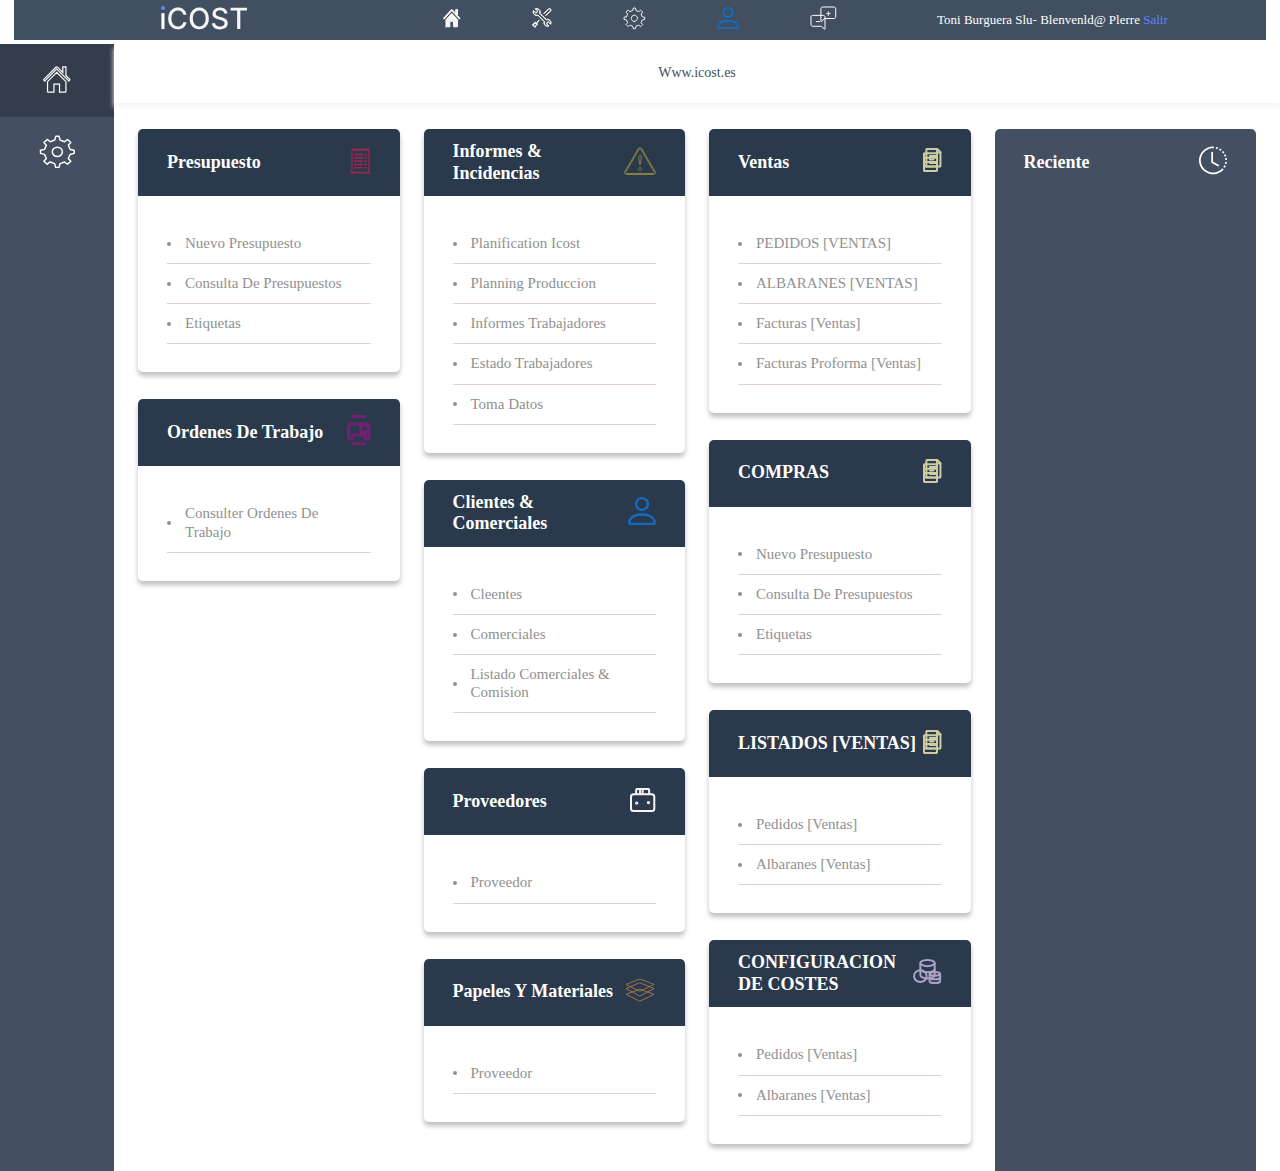
==== index.html @ 9a387f19 "icost website is compulete" ====
<!DOCTYPE html>
<html lang="en">
<head>
    <meta charset="UTF-8">
    <meta name="viewport" content="width=device-width, initial-scale=1.0">
    <title>iCost</title>

    <!-- css style linked  -->
    <link rel="stylesheet" href="css/style.css">


</head>
<body>

    <!-- header section -->
    <div class="header">
        <div class="header_container">

            <!-- header logo  -->
            <div class="logo">
                <a href="index.html"><img src="assets/icost.svg" alt=""></a>
            </div>

            <!-- menu bar  -->
            <div class="menu_bar">
                <!-- menu bar  -->
                <nav>
                    <ul class="nav_item">
                        <li><a href="#"><img src="assets/home.svg" alt=""></a></li>
                        <li><a href="#"><img src="assets/tool.svg" alt=""></a></li>
                        <li><a href="#"><img src="assets/setting.svg" alt=""></a></li>
                        <li><a href="#"><img src="assets/man.svg" alt=""></a></li>
                        <li><a href="#"><img src="assets/message.svg" alt=""></a></li>
                    </ul>
                </nav>

                
            </div>
            
            <!-- text content  -->
            <div class="header_right_side">
                <p>toni burguera slu- blenvenld@ plerre <span>salir</span></p>
            </div>

        </div>
    </div>


    <main class="main_container">

        <!-- main content left side  -->
        <div class="main_content_left_side">
            <button class="active"><img src="assets/home_left.svg" alt=""></button>
            <button><img src="assets/setting_left.svg" alt=""></button>
        </div>

        <!-- main content right side  -->
        <div class="main_content_right_side">
            <div class="main_content_header">
                <a href="#">Www.icost.es</a>
            </div>

            <!-- main content item  -->
            <div class="main_content_items">
                <!-- box one  -->
                <div class="box">
                    <!-- item one  -->
                    <div class="main_content_item">
                        <div class="title_box">
                            <h3 class="title">presupuesto</h3>
                            <a href="#"><img src="assets/icon/icon_1.svg" alt=""></a>
                        </div>
                        <ul class="main_lists">
                            <li>Nuevo presupuesto</li>
                            <li>consulta De presupuestos</li>
                            <li>etiquetas</li>
                        </ul>
                    </div>

                    <!-- item one  -->
                    <div class="main_content_item">
                        <div class="title_box">
                            <h3 class="title">ordenes de trabajo</h3>
                            <a href="#"><img src="assets/icon/icon_2.svg" alt=""></a>
                        </div>
                        <ul class="main_lists">
                            <li>consulter ordenes de trabajo</li>
                        </ul>
                    </div>
                </div>

                <!-- box two  -->
                <div class="box">
                    <!-- item one  -->
                    <div class="main_content_item">
                        <div class="title_box">
                            <h3 class="title">informes & incidencias</h3>
                            <a href="#"><img src="assets/icon/icon_3.svg" alt=""></a>
                        </div>
                        <ul class="main_lists">
                            <li>planification icost</li>
                            <li>planning produccion</li>
                            <li>informes trabajadores</li>
                            <li>estado trabajadores</li>
                            <li>toma datos</li>
                        </ul>
                    </div>

                    <!-- item two  -->
                    <div class="main_content_item">
                        <div class="title_box">
                            <h3 class="title">clientes & comerciales</h3>
                            <a href="#"><img src="assets/icon/User.svg" alt=""></a>
                        </div>
                        <ul class="main_lists">
                            <li>cleentes</li>
                            <li>comerciales</li>
                            <li>listado comerciales & comision</li>
                        </ul>
                    </div>

                    <!-- item three  -->
                    <div class="main_content_item">
                        <div class="title_box">
                            <h3 class="title">proveedores</h3>
                            <a href="#"><img src="assets/icon/icon_4.svg" alt=""></a>
                        </div>
                        <ul class="main_lists">
                            <li>proveedor</li>
                        </ul>
                    </div>

                    <!-- item four  -->
                    <div class="main_content_item">
                        <div class="title_box">
                            <h3 class="title">papeles y materiales</h3>
                            <a href="#"><img src="assets/icon/icon_7.svg" alt=""></a>
                        </div>
                        <ul class="main_lists">
                            <li>proveedor</li>
                        </ul>
                    </div>
                </div>

                <!-- box three  -->
                <div class="box">
                    <!-- item one  -->
                    <div class="main_content_item">
                        <div class="title_box ventas">
                            <h3 class="title">ventas</h3>
                            <a href="#"><img src="assets/icon/icon_5.svg" alt=""></a>
                        </div>
                        <ul class="main_lists">
                            <li>PEDIDOS [VENTAS]</li>
                            <li>ALBARANES [VENTAS]</li>
                            <li>facturas [ventas]</li>
                            <li>facturas proforma [ventas]</li>
                        </ul>
                    </div>

                    <!-- item two  -->
                    <div class="main_content_item">
                        <div class="title_box compras">
                            <h3 class="title">compras</h3>
                            <a href="#"><img src="assets/icon/icon_5.svg" alt=""></a>
                        </div>
                        <ul class="main_lists">
                            <li>Nuevo presupuesto</li>
                            <li>consulta De presupuestos</li>
                            <li>etiquetas</li>
                        </ul>
                    </div>

                    <!-- item three  -->
                    <div class="main_content_item">
                        <div class="title_box compras">
                            <h3 class="title">listados [ventas]</h3>
                            <a href="#"><img src="assets/icon/icon_5.svg" alt=""></a>
                        </div>
                        <ul class="main_lists">
                            <li>pedidos [ventas]</li>
                            <li>albaranes [ventas]</li>
                        </ul>
                    </div>

                    <!-- item four  -->
                    <div class="main_content_item">
                        <div class="title_box compras">
                            <h3 class="title">configuracion de costes</h3>
                            <a href="#"><img src="assets/icon/icon_6.svg" alt=""></a>
                        </div>
                        <ul class="main_lists">
                            <li>pedidos [ventas]</li>
                            <li>albaranes [ventas]</li>
                        </ul>
                    </div>
                </div>

                <!-- box four  -->
                <div class="reciente">
                    <div class="title_box reciente_box">
                        <h3 class="title">reciente</h3>
                        <a href="#"><img src="assets/icon/watch.svg" alt=""></a>
                    </div>
                </div>
            </div>
        </div>
    </main>

    
</body>
</html>
---- css/style.css ----
* {
    margin: 0;
    padding: 0;
    box-sizing: border-box;
    list-style: none;
    text-decoration: none
}

/* google font inter  */
@import url('https://fonts.googleapis.com/css2?family=Inter:wght@100..900&display=swap');

body {
    font-family: Inter;
}



/* common style  */

.main_content_item {
    box-shadow: 0px 4px 5px rgba(0, 0, 0, 0.25);
    border-radius: 5px;
    margin-bottom: 27px;
}

.title_box {
    height: 67px;
    padding: 0px 29px;
    background-color: rgba(42, 57, 76, 1);
    display: flex;
    justify-content: space-between;
    align-items: center;
    border-radius: 5px 5px 0px 0px;
    
}

.title {
    font-size: 18px;
    font-weight: 600;
    line-height: 21.78px;
    color: #fff;
    text-transform: capitalize;
}

.main_lists {
    padding: 28px 29px;
}
.main_lists li {
    padding: 10px 18px 11px;
    border-bottom: 1px solid rgba(225, 210, 210, 1);
    font-size: 15px;
    font-weight: 500;
    line-height: 18.15px;
    color: rgba(144, 144, 144, 1);
    text-transform: capitalize;
    position: relative;
}

.main_lists li::before {
    position: absolute;
    content: " ";
    top: 50%;
    left: 0;
    width: 4px;
    height: 4px;
    background-color: rgba(144, 144, 144, 1);
    border-radius: 100%;
    transform: translateY(-50%);
}

/* header style  */
.header {
    background-color: #424F60;
    margin: 0 14px;
    
}


.header_container {
    max-width: 1150px;
    width: 100%;
    height: 40px;
    margin-inline: auto;
    display: grid;
    grid-template-columns: repeat(3, 1fr);
    align-items: center;
    column-gap: 100px;
}

.logo {
    text-align: center;
}

.logo a{
    position: relative;
}
.logo a::before {
    position: absolute;
    content: " ";
    top: -10px;
    left: 0;
    width: 4px;
    height: 4px;
    background-color: #5988FF;
    border-radius: 100%;
}

.menu_bar {
    display: flex;
    align-items: center;
}

.nav_item {
    display: flex;
    align-items: center;
    column-gap: 71px;
}

.header_right_side p{
    font-size: 13px;
    font-weight: 500;
    line-height: 15.73px;
    color: #FFFFFF;
    text-transform: capitalize;

}
.header_right_side p span{
    color: #5988FF;
}




/* main style  */
.main_container {
    width: 100%;
    height: 100vh;
    display: grid;
    grid-template-columns: 114px auto;
    margin-top: 4px;
    /* overflow-x: scroll; */
}

.main_content_left_side {
    width: 100%;
    height: auto;
    background-color: #444F61;
}
.main_content_left_side button{
    display: block;
    border: transparent;
    width: 100%;
    height: 73px;
    cursor: pointer;
    background-color: transparent;
}

.main_content_left_side button.active {
    background-color: #343D4C;
}



.main_content_header {
    width: 100%;
    height: 59px;
    background-color: #fff;
    text-align: center;
    display: flex;
    justify-content: center;
    align-items: center;
    box-shadow: 0px 4px 5px rgba(246, 246, 246, 1);
    margin-bottom: 26px;
}

.main_content_header a{
    font-size: 14px;
    font-weight: 500;
    line-height: 16.94px;
    color: #424F60;
}





.main_content_items {
    display: grid;
    grid-template-columns: repeat(4, 1fr);
    column-gap: 24px;
    margin: 0 24px;
}


.ventas, .compras h3 {
    text-transform: uppercase;
    font-family: Inter;
    font-size: 18px;
    font-weight: 600;
    line-height: 21.78px;


}

.reciente {
    width: 100%;
    height: auto;
    background-color: rgba(68, 79, 97, 1);
    border-radius: 5px 5px 0px 0px;
}

.reciente_box {
    background-color: transparent;
}
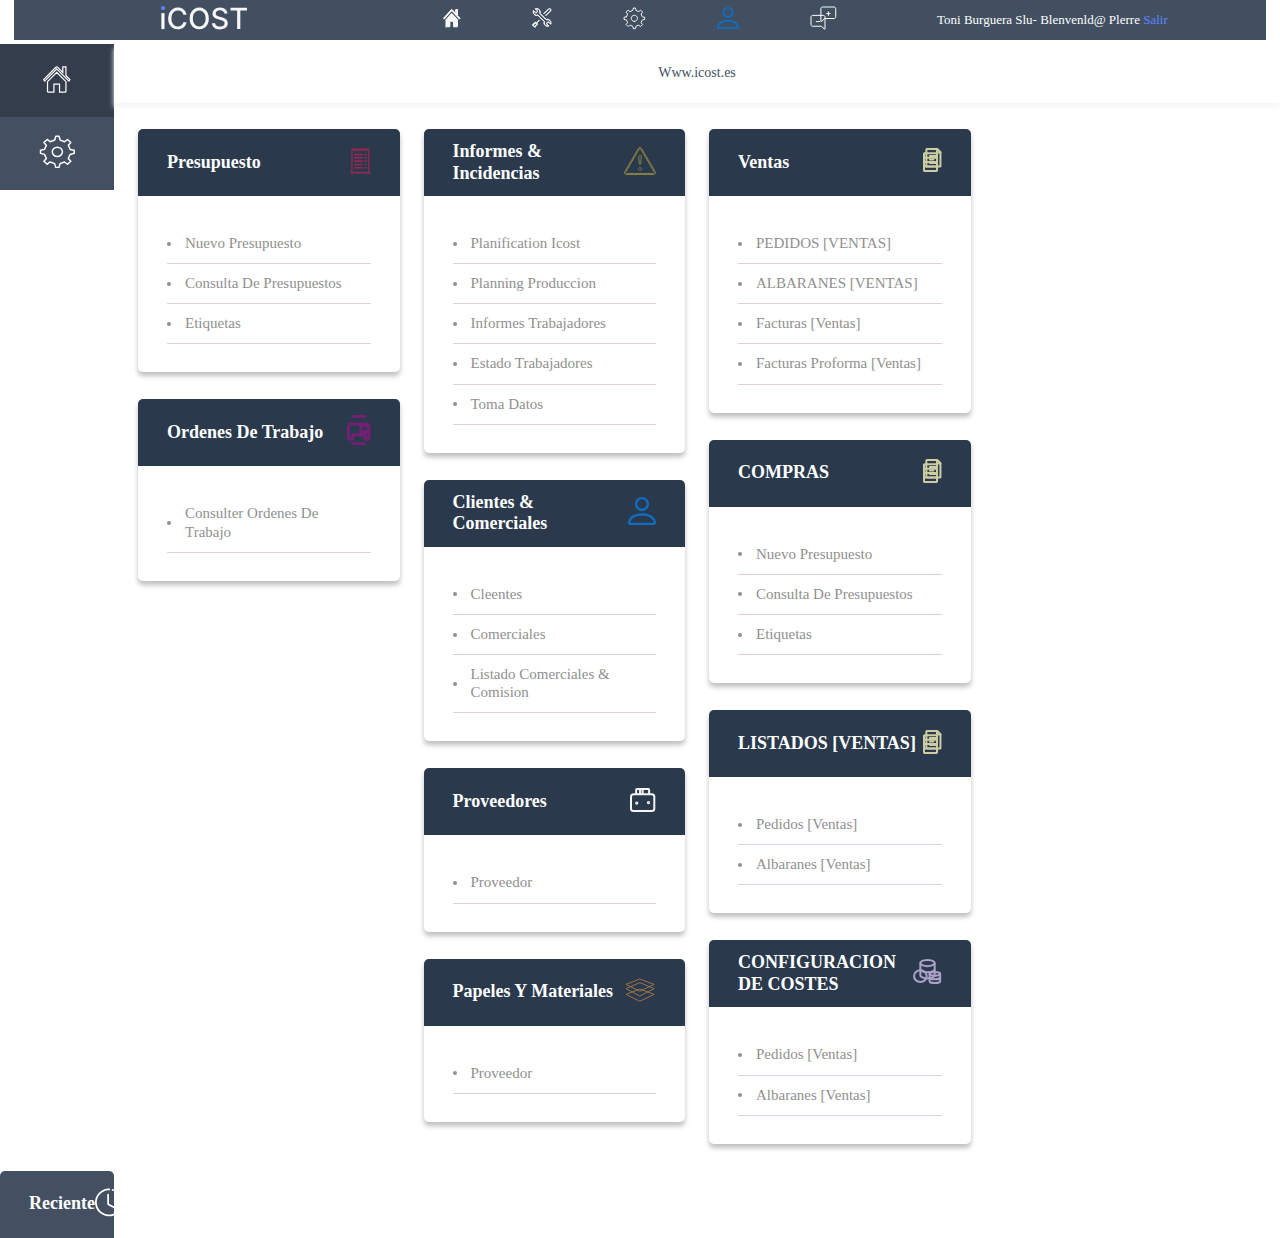
==== commit 6aa2f743: "static section added here" ====
--- a/index.html
+++ b/index.html
@@ -49,15 +49,19 @@
     <main class="main_container">
 
         <!-- main content left side  -->
-        <div class="main_content_left_side">
-            <button class="active"><img src="assets/home_left.svg" alt=""></button>
-            <button><img src="assets/setting_left.svg" alt=""></button>
+        <div class="main_content_left">
+            <div class="main_content_left_side">
+                <button class="active"><img src="assets/home_left.svg" alt=""></button>
+                <button><img src="assets/setting_left.svg" alt=""></button>
+            </div>
         </div>
 
         <!-- main content right side  -->
         <div class="main_content_right_side">
-            <div class="main_content_header">
-                <a href="#">Www.icost.es</a>
+            <div class="main_content_main_header">
+                <div class="main_content_header">
+                    <a href="#">Www.icost.es</a>
+                </div>
             </div>
 
             <!-- main content item  -->
@@ -195,13 +199,17 @@
                         </ul>
                     </div>
                 </div>
-
-                <!-- box four  -->
-                <div class="reciente">
-                    <div class="title_box reciente_box">
-                        <h3 class="title">reciente</h3>
-                        <a href="#"><img src="assets/icon/watch.svg" alt=""></a>
-                    </div>
+            </div>
+
+            
+        </div>
+
+        <!-- reciente section  -->
+        <div class="reciante_boxs">
+            <div class="reciente">
+                <div class="title_box reciente_box">
+                    <h3 class="title">reciente</h3>
+                    <a href="#"><img src="assets/icon/watch.svg" alt=""></a>
                 </div>
             </div>
         </div>
